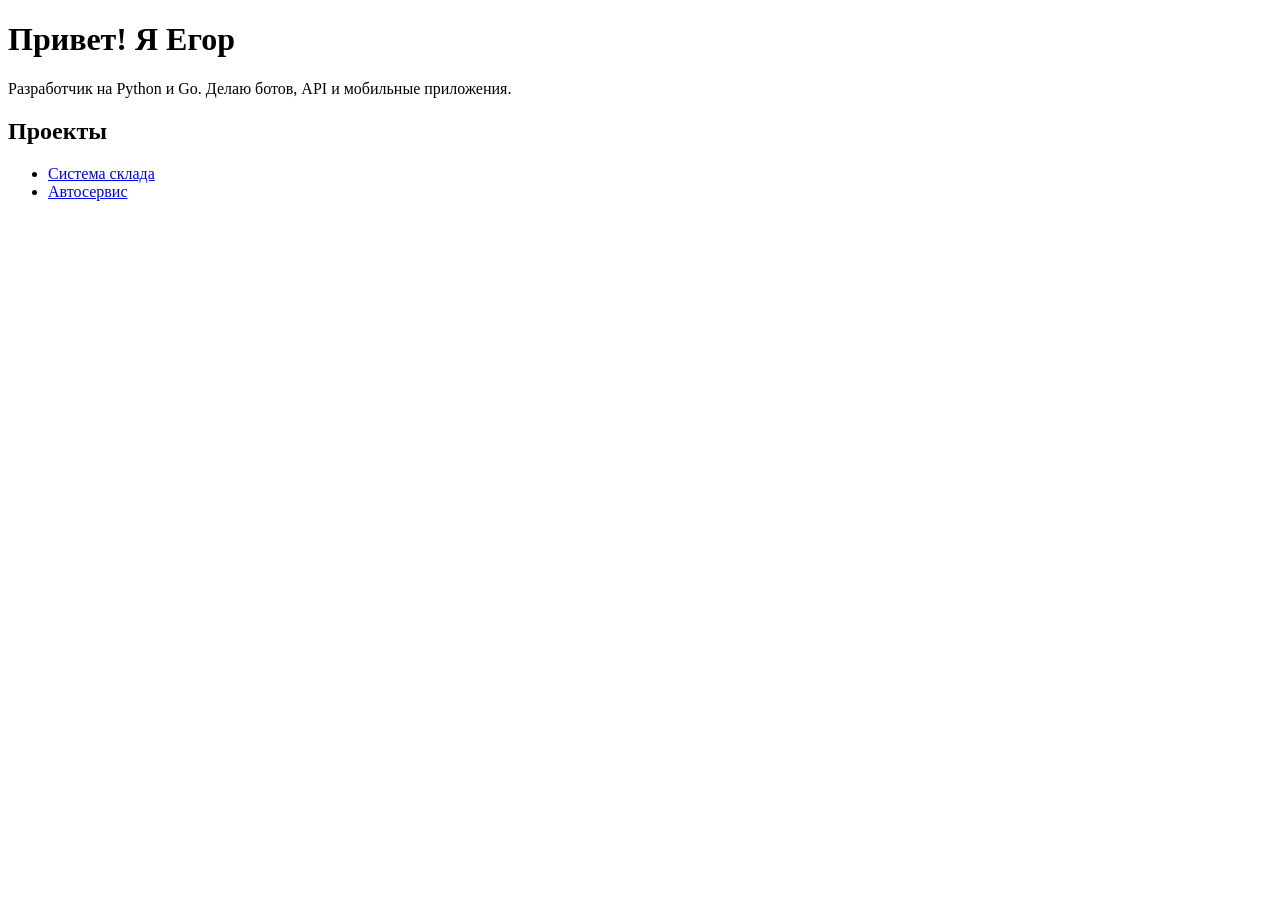
==== index.html @ 8c04f6d6 "Create index.html" ====
<!DOCTYPE html>
<html lang="ru">
<head>
    <meta charset="UTF-8">
    <title>Портфолио</title>
    <link rel="stylesheet" href="style.css">
</head>
<body>
    <h1>Привет! Я Егор</h1>
    <p>Разработчик на Python и Go. Делаю ботов, API и мобильные приложения.</p>
    
    <h2>Проекты</h2>
    <ul>
        <li><a href="https://github.com/mir-j-ru/server-for-mir-j">Система склада</a></li>
        <li><a href="https://github.com/твой-репо/автосервис">Автосервис</a></li>
    </ul>
</body>
</html>
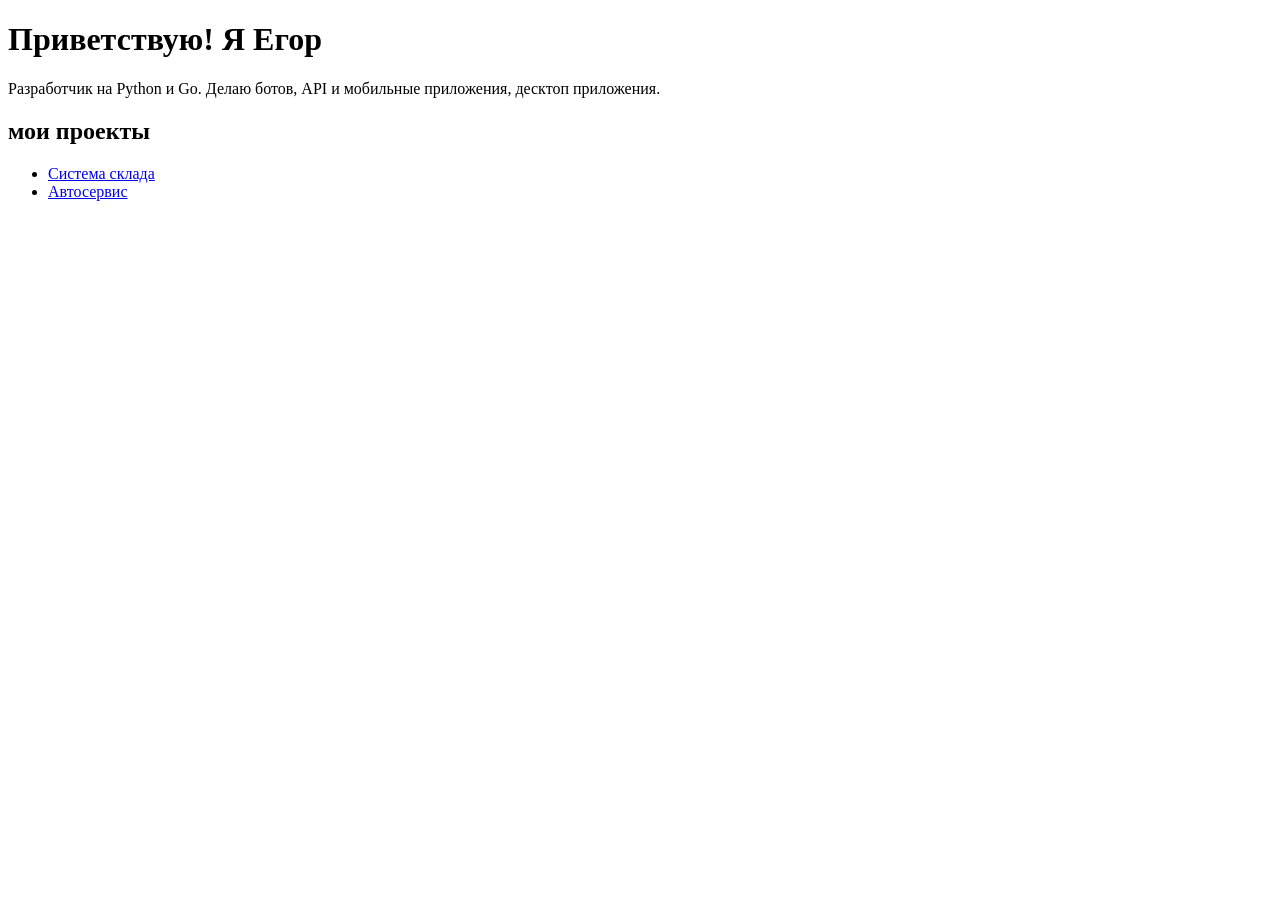
==== commit 6ec1e62e: "Update index.html" ====
--- a/index.html
+++ b/index.html
@@ -2,14 +2,14 @@
 <html lang="ru">
 <head>
     <meta charset="UTF-8">
-    <title>Портфолио</title>
+    <title>Портфолио Егора Карпунина</title>
     <link rel="stylesheet" href="style.css">
 </head>
 <body>
-    <h1>Привет! Я Егор</h1>
-    <p>Разработчик на Python и Go. Делаю ботов, API и мобильные приложения.</p>
+    <h1>Приветствую! Я Егор</h1>
+    <p>Разработчик на Python и Go. Делаю ботов, API и мобильные приложения, десктоп приложения.</p>
     
-    <h2>Проекты</h2>
+    <h2>мои проекты</h2>
     <ul>
         <li><a href="https://github.com/mir-j-ru/server-for-mir-j">Система склада</a></li>
         <li><a href="https://github.com/твой-репо/автосервис">Автосервис</a></li>
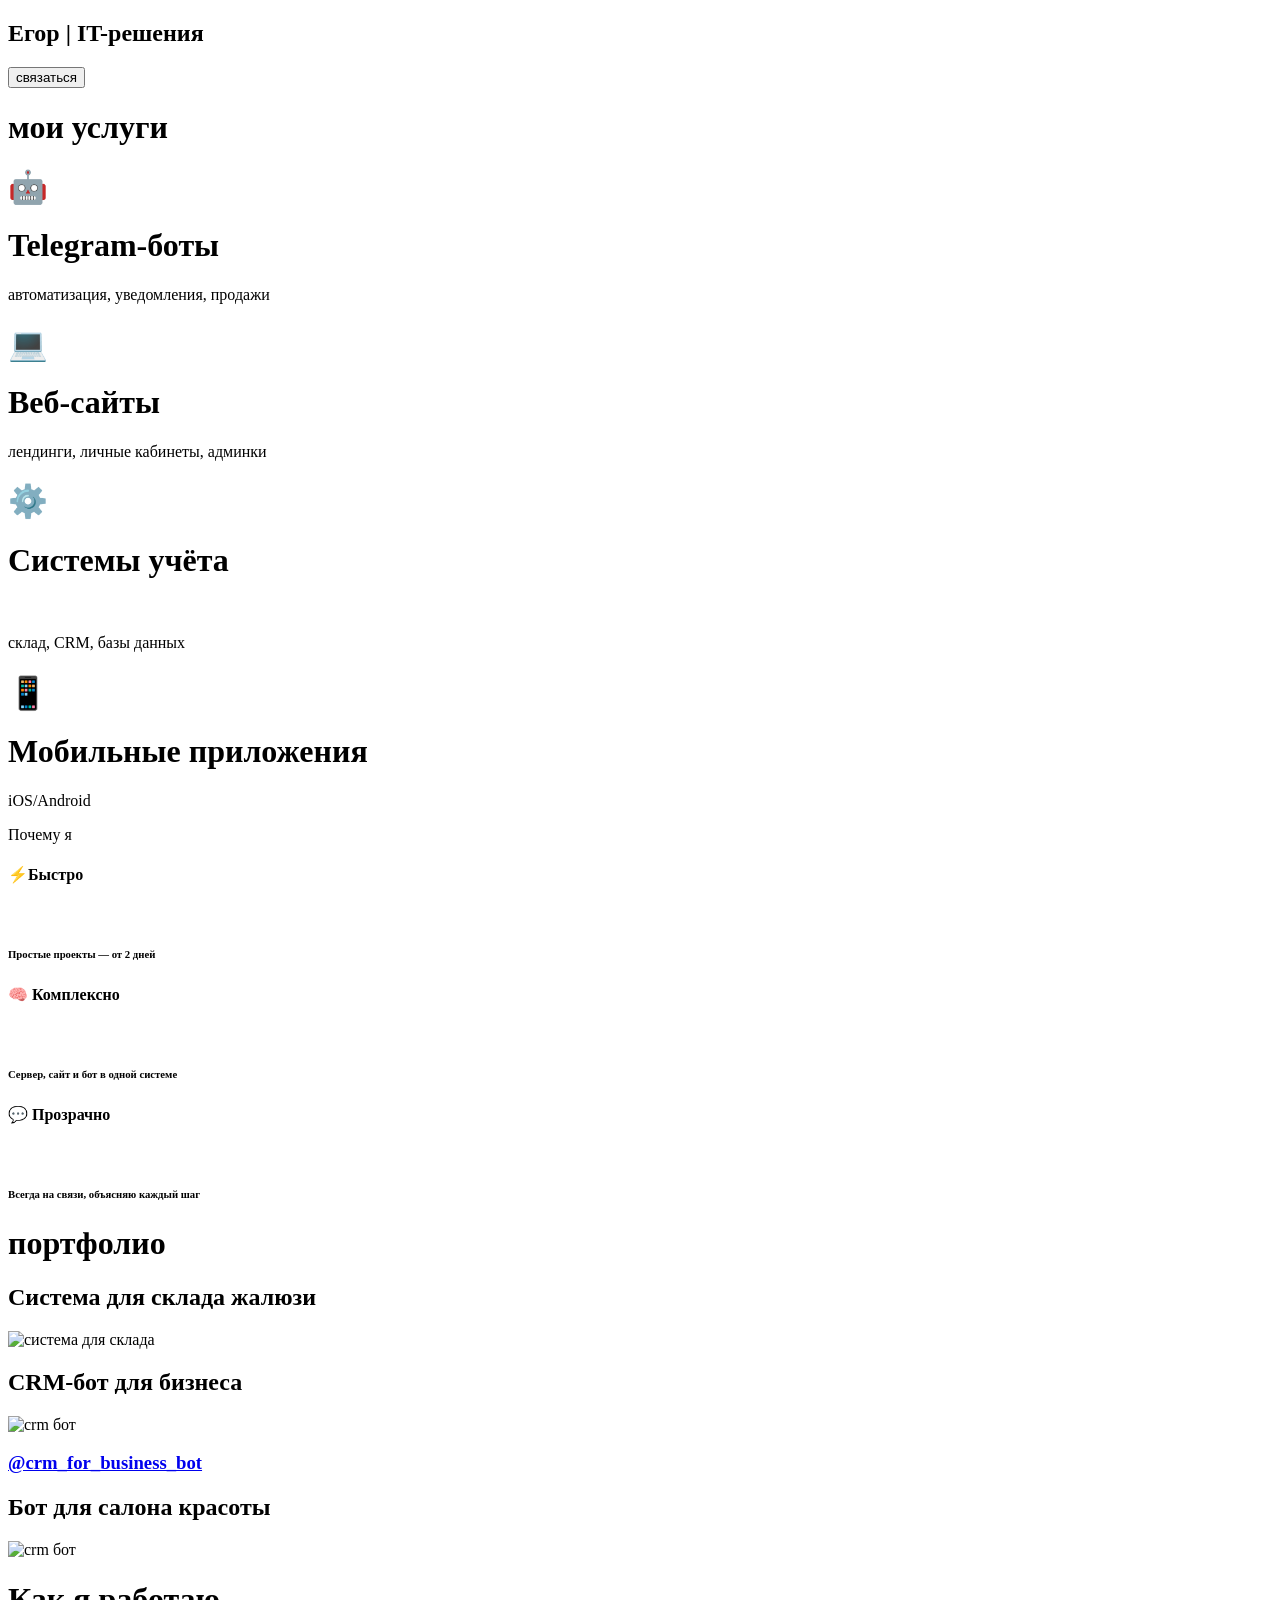
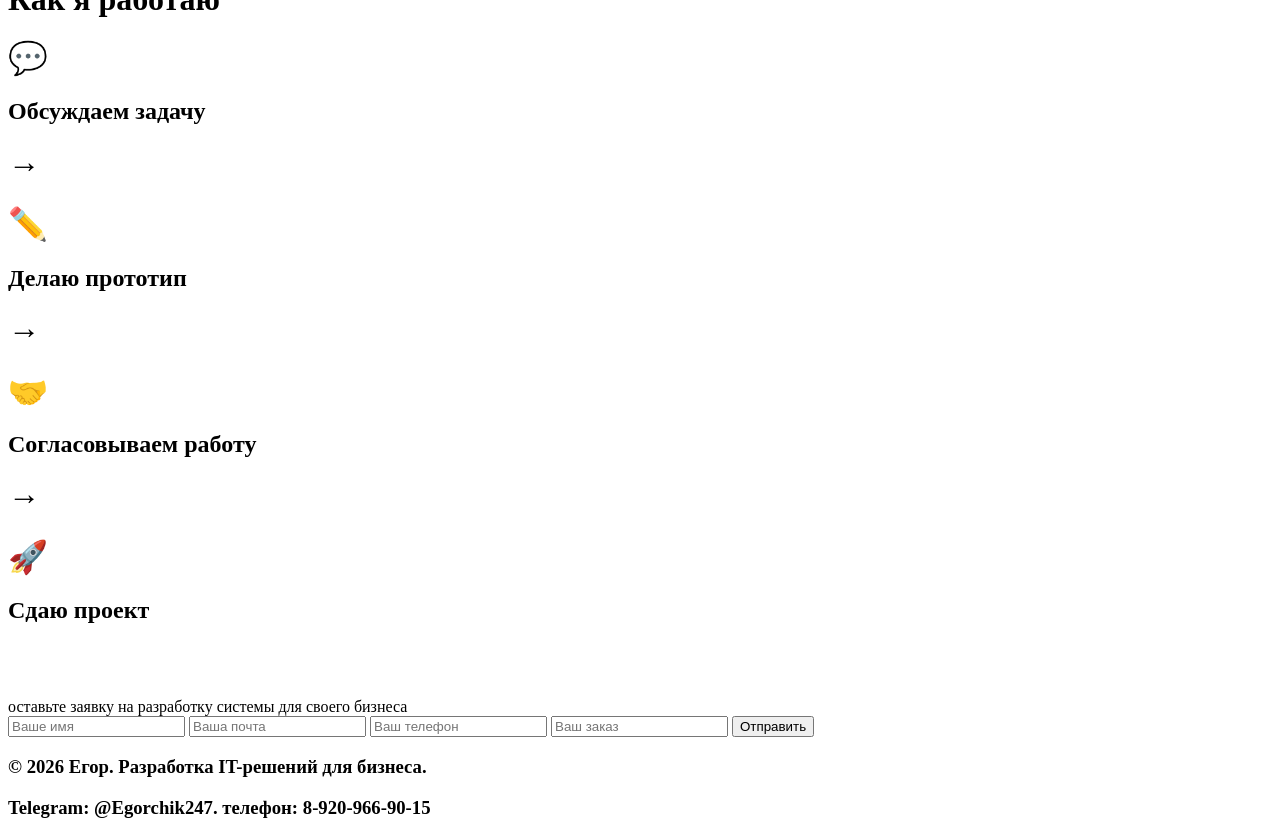
==== commit cd7ab43c: "Add files via upload" ====
--- a/index.html
+++ b/index.html
@@ -1,18 +1,122 @@
-<!DOCTYPE html>
-<html lang="ru">
-<head>
-    <meta charset="UTF-8">
-    <title>Портфолио Егора Карпунина</title>
-    <link rel="stylesheet" href="style.css">
-</head>
-<body>
-    <h1>Приветствую! Я Егор</h1>
-    <p>Разработчик на Python и Go. Делаю ботов, API и мобильные приложения, десктоп приложения.</p>
-    
-    <h2>мои проекты</h2>
-    <ul>
-        <li><a href="https://github.com/mir-j-ru/server-for-mir-j">Система склада</a></li>
-        <li><a href="https://github.com/твой-репо/автосервис">Автосервис</a></li>
-    </ul>
-</body>
-</html>
+<!DOCTYPE html>
+<html lang="ru">
+<head>
+    <meta charset="UTF-8">
+    <title>главная</title>
+    <link rel="stylesheet" href="/static/style.css">
+</head>
+<body>
+    <div class="main-container">
+        <div class="header">
+            <h2>Егор | IT-решения</h2>
+            <a href="https://t.me/Egorchik247" class="link"><button>связаться</button></a>
+        </div>
+        <div class="card">
+            <h1>мои услуги</h1>
+            <div class="services">
+                <div class="service">
+                    <h1>🤖</h1>
+                    <h1>Telegram-боты</h1>
+                    <p>автоматизация, уведомления, продажи</p>
+                </div>
+                <div class="service">
+                    <h1>💻</h1>
+                    <h1>Веб-сайты</h1>
+                    <p>лендинги, личные кабинеты, админки</p>
+                </div>
+            </div>
+            <div class="services">
+                <div class="service">
+                    <h1>⚙️</h1>
+                    <h1>Системы учёта</h1>
+                    <br>
+                    <p>склад, CRM, базы данных</p>
+                </div>
+                <div class="service">
+                    <h1>📱</h1>
+                    <h1>Мобильные приложения</h1>
+                    <p>iOS/Android</p>
+                </div>
+            </div>
+            <div class="service-becouse-me">
+                <h-poch>Почему я</h-poch>
+                <div class="services-becouse-me">
+                    <div class="service-becouse-me">
+                        <h4>⚡️Быстро</h4>
+                        <br>
+                        <h6>Простые проекты — от 2 дней</h6>
+                    </div>
+                    <div class="service-becouse-me">
+                        <h4>🧠 Комплексно</h4>
+                        <br>
+                        <h6>Сервер, сайт и бот в одной системе</h6>
+                    </div>
+                    <div class="service-becouse-me">
+                        <h4>💬 Прозрачно</h4>
+                        <br>
+                        <h6>Всегда на связи, объясняю каждый шаг</h6>
+                    </div>
+                </div>
+            </div>
+            <h1>портфолио</h1>
+            <div class="services">
+                <div class="service">
+                    <h2>Система для склада жалюзи</h2>
+                    <img src="/static/images/mir-j.png" alt="система для склада" width="180">
+                </div>
+                <div class="service">
+                    <h2>CRM-бот для бизнеса</h2>
+                    <img src="/static/images/crm-inf.jpg" alt="crm бот" width="150">
+                    <a href="https://t.me/crm_for_business_bot" class="link"><h3>@crm_for_business_bot</h3></a>
+                </div>
+                <div class="service">
+                    <h2>Бот для салона красоты</h2>
+                    <img src="/static/images/beaut.jpg" alt="crm бот" width="275">
+                </div>
+            </div>
+            <h1>Как я работаю</h1>
+            <div class="services">
+                <div class="service">
+                    <h1>💬</h1>
+                    <h2>Обсуждаем задачу</h2>
+                </div>
+                <h1>→</h1>
+                <div class="service">
+                    <h1>✏️</h1>
+                    <h2>Делаю прототип</h2>
+                </div>
+                <h1>→</h1>
+                <div class="service">
+                    <h1>🤝</h1>
+                    <h2>Согласовываем работу</h2>
+                </div>
+                <h1>→</h1>
+                <div class="service">
+                    <h1>🚀</h1>
+                    <h2>Сдаю проект</h2>
+                </div>
+            </div>
+            <div class="services-becouse-me">
+                <div class="service">
+                    <br>
+                    <br>
+                    <br>
+                    <h-poch>оставьте заявку на разработку системы для своего бизнеса</h-poch>
+                </div>
+                <!-- Форма -->
+                <form action="/submit" method="post">
+                    <input type="text" name="username" placeholder="Ваше имя" required>
+                    <input type="email" name="email" placeholder="Ваша почта" required>
+                    <input type="tel" name="phone" placeholder="Ваш телефон" required>
+                    <input type="text" name="order" placeholder="Ваш заказ" required>
+                    <button type="submit" class="button2">Отправить</button>
+                </form>
+            </div>
+        </div>
+        <div class="unbord">
+            <h3>© 2026 Егор. Разработка IT-решений для бизнеса.</h3>
+            <h3>Telegram: @Egorchik247. телефон: 8-920-966-90-15</h3>
+        </div>
+    </div>
+</body>
+</html>
